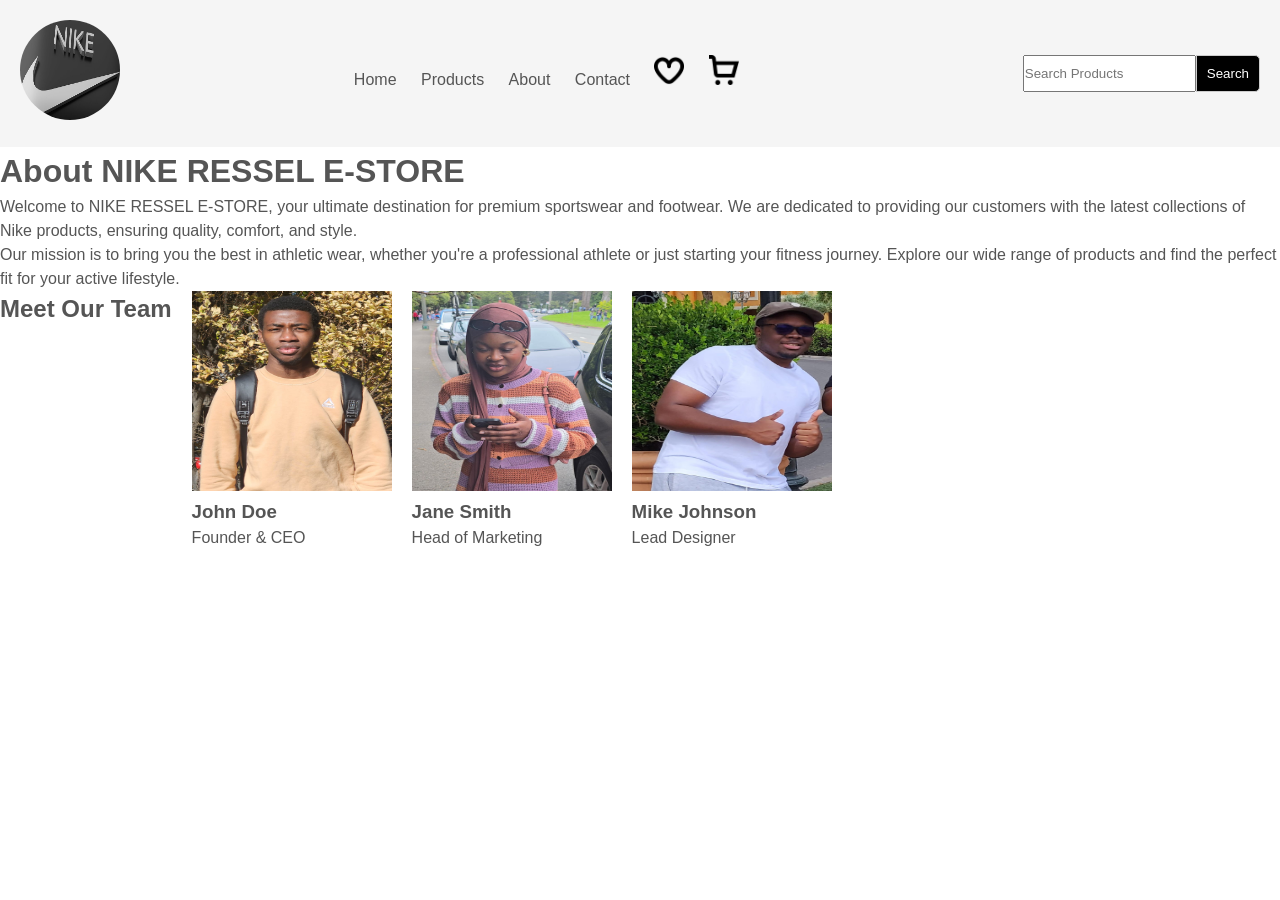
==== E-Web Project/About.html @ 63c227db "Initial commit" ====
<!DOCTYPE html>
<html lang="en">
    <head>
        <meta charset="UTF-8">
        <meta name="viewport" content="width=device-width, initial-scale=1.0">
        <title>About NIKE RESSEL E-STORE</title>
        <link rel="stylesheet" href="style.css">
    </head>

    <body class="body">

        <!-- <div class="container"> -->
            <div class="header">
                <div class="navbar">
                    <div class="logo">
                        <a href="Home.html" class="back_home"><img src="images/nike-3d-logo.jpg" alt="NIKE Logo" class="logo_style"></a>
                    </div>

                    <nav>
                        <ul>
                            <li><a href="Home.html" class="ca">Home</a></li>
                            <li><a href="Products.html" class="ca">Products</a></li>
                            <li><a href="About.html" class="ca">About</a></li>
                            <li><a href="Contact.html" class="ca">Contact</a></li>
                            
                            <img src="images/heart.png" width="30px" height="30px" alt="Like">
                            <img src="images/shopping-cart.png" width="30px" height="30px" alt="Cart">
                        </ul>
                    </nav>

                    <div class="search">
                        <input type="text" placeholder="Search Products" class="search-box">
                        <button type="submit" class="btn_search">Search</button>
                    </div>
                </div>
            </div>

            <div class="about-section">
                <h1>About NIKE RESSEL E-STORE</h1>
                <p>Welcome to NIKE RESSEL E-STORE, your ultimate destination for premium sportswear and footwear. We are dedicated to providing our customers with the latest collections of Nike products, ensuring quality, comfort, and style.</p>
                <p>Our mission is to bring you the best in athletic wear, whether you're a professional athlete or just starting your fitness journey. Explore our wide range of products and find the perfect fit for your active lifestyle.</p>

            </div>

            <div class="team-section">
                <h2>Meet Our Team</h2>
                <div class="team-member">
                    <img src="images/About/Team_member_1.jpeg" alt="Team Member 1" width="200px" height="200px">
                    <h3>John Doe</h3>
                    <p>Founder & CEO</p>
                </div>
                <div class="team-member">
                    <img src="images/About/Team_member_2.jpeg" alt="Team Member 2" width="200px" height="200px">
                    <h3>Jane Smith</h3>
                    <p>Head of Marketing</p>
                </div>
                <div class="team-member">
                    <img src="images/About/Team_member_3.jpeg" alt="Team Member 3" width="200px" height="200px">
                    <h3>Mike Johnson</h3>
                    <p>Lead Designer</p>
                </div>
            
        <!-- </div> -->
    </body>

</html>
---- E-Web Project/style.css ----
*{
    margin: 0;
    padding: 0;
    box-sizing: border-box;
}

.navbar{
    display: flex;
    padding: 20px;
    align-items: center;
}

nav{
    text-align: right;
    flex: 1;
}

nav ul{
    text-align: center;
}

nav ul li{
    list-style: none;
    display: inline-block;
    margin-right: 20px;
}

nav img{
    margin-right: 20px;
}

a{
    text-decoration: none;
    color: #555555;
}

.ca:hover{
    border: 1px solid #070707;
    padding: 5px 10px;
    border-radius: 30px;
    transition: 0.5s;
}

ul img:hover{
    border: 1px solid #111010;
    padding: 5px 10px;
    border-radius: 30px;
    transition: 0.5s;
}

.row{
    flex-wrap: wrap;
    align-items: left;
}

.btn{
    display: inline-block;
    background: #000;
    color: #fff;
    padding: 8px 30px;
    margin: 30px 0;
    border-radius: 30px;
}

.btn:hover{
    background: #bc99438e;
    text-decoration: none;
    transition: 0.5;
    padding: 10px 20px;
    border-radius: 30px;
}

.logo_style{
    width: 100px;           /* Set desired width */
    height: 100px;          /* Set desired height */
    border-radius: 50%;     /* Makes it a perfect circle */
}

.header{
    background: #f5f5f5;
    text-align: center;
    position: sticky; /* Makes it stick */
    top: 0;           /* Sticks to the top */ 
}

.search{
    display: flex;
    margin-left: 30px;
}

.text{
    padding: 10px;
    border: 1px solid #ccc;
    border-radius: 5px 0 0 5px;
    outline: none;
}

.btn_search{
    padding: 10px;
    border: 1px solid #ccc;
    background: black;
    color: white;
    border-radius: 0 5px 5px 0;
    cursor: pointer;
}

.btn_search:hover{
    background: #bc99438e;
    text-decoration: none;
    padding: 5px, 15px;
    border-radius: 30px;
    transition: 0.5;
}

.col-2 img{
    max-width: 100%;
    height: auto;
    border-radius: 10px;
}

.container{
    margin: auto;
    text-autospace: 0.5px;
    text-align: center;
    
}

.col-3{
    flex-basis: 30%;
    min-width: 250px;
    margin-bottom: 30px;
    display: inline-block;
}

.col-3 img{
   
   margin: 20px 0px 20px 20px;
}

.click{
    display: inline-block;
    background: #141414;
    color: #fff;
    padding: 8px 30px;
    margin: 30px 0;
    border-radius: 30px;
}

.click:hover{
    background: #bc99438e;
    text-decoration: none;
}

.body{
    font-family: Arial, Helvetica, sans-serif;
    line-height: 1.5;
    color: #555;
    background-color: linear-gradient(90deg, #e2e2e2, #c9d6ff);
}

/* The About Styles */
.team-section{
    display: flex;
    column-gap: 20px;
}

footer{
    background: #333;
    color: #fff;
    text-align: center;
    font-size: 14px;
    padding-bottom: 10px;
    padding-top: 10px;
    
}



/* @media (min-width: 630px){
    .container .row .col-2 img{
        width: 100%;
        margin:auto;
        height: 400px;
        
    }
} */
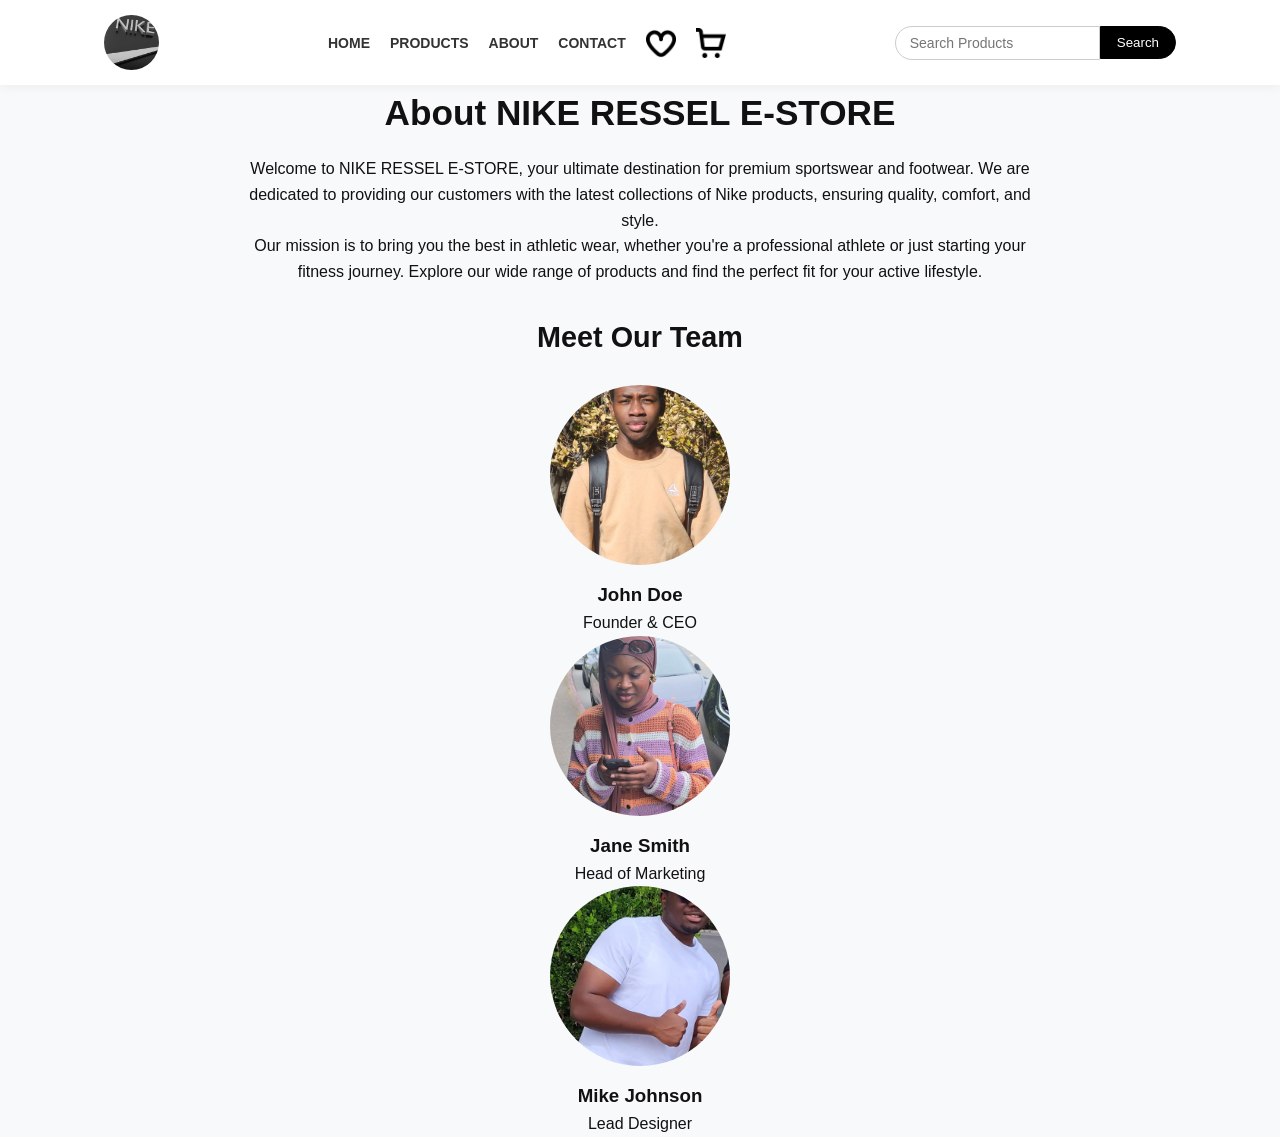
==== commit 563a0a8f: "Update links in About.html to point to index.html" ====
--- a/E-Web Project/About.html
+++ b/E-Web Project/About.html
@@ -13,12 +13,12 @@
             <div class="header">
                 <div class="navbar">
                     <div class="logo">
-                        <a href="Home.html" class="back_home"><img src="images/nike-3d-logo.jpg" alt="NIKE Logo" class="logo_style"></a>
+                        <a href="index.html" class="back_home"><img src="images/nike-3d-logo.jpg" alt="NIKE Logo" class="logo_style"></a>
                     </div>
 
                     <nav>
                         <ul>
-                            <li><a href="Home.html" class="ca">Home</a></li>
+                            <li><a href="index.html" class="ca">Home</a></li>
                             <li><a href="Products.html" class="ca">Products</a></li>
                             <li><a href="About.html" class="ca">About</a></li>
                             <li><a href="Contact.html" class="ca">Contact</a></li>
@@ -63,4 +63,4 @@
         <!-- </div> -->
     </body>
 
-</html>+</html>
--- a/E-Web Project/style.css
+++ b/E-Web Project/style.css
@@ -1,186 +1,321 @@
-*{
+/* ==========================================================================
+   1. GLOBAL & RESET STYLES
+   ========================================================================== */
+* {
     margin: 0;
     padding: 0;
     box-sizing: border-box;
 }
 
-.navbar{
-    display: flex;
+body {
+    font-family: 'Segoe UI', Roboto, Helvetica, Arial, sans-serif;
+    line-height: 1.6;
+    color: #111111;
+    background-color: #f8f9fa;
+}
+
+a {
+    text-decoration: none;
+    color: inherit;
+}
+
+img {
+    max-width: 100%;
+    display: block;
+}
+
+.header {
+    background: #ffffff;
+    box-shadow: 0 2px 10px rgba(0, 0, 0, 0.05);
+    position: sticky;
+    top: 0;
+    z-index: 1000;
+}
+
+.navbar {
+    display: flex;
+    align-items: center;
+    justify-content: space-between;
+    padding: 15px 5%;
+    max-width: 1200px;
+    margin: 0 auto;
+}
+
+.logo_style {
+    width: 55px;
+    height: 55px;
+    object-fit: cover;
+    border-radius: 50%;
+}
+
+nav ul {
+    display: flex;
+    align-items: center;
+    gap: 20px;
+    list-style: none;
+}
+
+nav ul li a {
+    font-weight: 600;
+    font-size: 14px;
+    text-transform: uppercase;
+    color: #333333;
+    transition: color 0.3s ease;
+}
+
+nav ul li a:hover,
+.ca:hover {
+    color: #0071e3;
+    border: none;
+}
+
+nav ul img {
+    cursor: pointer;
+    transition: transform 0.2s ease;
+}
+
+nav ul img:hover {
+    transform: scale(1.1);
+}
+
+/* Search Bar */
+.search {
+    display: flex;
+    align-items: center;
+}
+
+.search-box {
+    padding: 8px 14px;
+    border: 1px solid #cccccc;
+    border-radius: 20px 0 0 20px;
+    outline: none;
+    font-size: 14px;
+}
+
+.btn_search {
+    padding: 8px 16px;
+    border: 1px solid #000000;
+    background: #000000;
+    color: #ffffff;
+    border-radius: 0 20px 20px 0;
+    cursor: pointer;
+    font-weight: 500;
+    transition: background 0.3s ease;
+}
+
+.btn_search:hover {
+    background: #333333;
+}
+
+
+.container {
+    max-width: 1200px;
+    margin: 40px auto;
+    padding: 0 20px;
+}
+
+/* Banner / Hero Row */
+.row {
+    display: flex;
+    flex-wrap: wrap;
+    align-items: center;
+    justify-content: space-between;
+    gap: 30px;
+    margin-bottom: 40px;
+}
+
+.col-2 {
+    flex: 1 1 400px;
+}
+
+.col-2 h1 {
+    font-size: 2.5rem;
+    line-height: 1.2;
+    margin-bottom: 15px;
+}
+
+.col-2 p, .col-2 p1 {
+    font-size: 1rem;
+    color: #555555;
+    margin-bottom: 20px;
+    display: block;
+}
+
+.col-2 img {
+    width: 100%;
+    height: auto;
+    border-radius: 12px;
+    object-fit: cover;
+}
+
+
+.collections-row {
+    display: grid;
+    grid-template-columns: repeat(auto-fit, minmax(280px, 1fr));
+    gap: 20px;
+    margin: 40px 0;
+}
+
+.collections-row .col-3 {
+    padding: 0;
+    background: transparent;
+    box-shadow: none;
+    border-radius: 12px;
+    overflow: hidden;
+}
+
+.collections-row .col-3 img {
+    width: 100%;
+    height: 420px; /* Sized for vertical lookbook photos */
+    object-fit: cover;
+    border-radius: 12px;
+    margin: 0;
+    transition: transform 0.3s ease;
+}
+
+.collections-row .col-3 img:hover {
+    transform: scale(1.02);
+}
+
+.categories h2 {
+    font-size: 1.8rem;
+    margin-bottom: 20px;
+    text-align: left;
+}
+
+.categories .row {
+    display: grid;
+    grid-template-columns: repeat(auto-fit, minmax(240px, 1fr));
+    gap: 25px;
+    margin-top: 20px;
+}
+
+.col-3 {
+    background: #ffffff;
     padding: 20px;
-    align-items: center;
-}
-
-nav{
-    text-align: right;
-    flex: 1;
-}
-
-nav ul{
+    border-radius: 12px;
+    box-shadow: 0 4px 15px rgba(0, 0, 0, 0.03);
     text-align: center;
-}
-
-nav ul li{
-    list-style: none;
+    display: flex;
+    flex-direction: column;
+    justify-content: space-between;
+    transition: transform 0.3s ease, box-shadow 0.3s ease;
+}
+
+.col-3:hover {
+    transform: translateY(-5px);
+    box-shadow: 0 8px 25px rgba(0, 0, 0, 0.08);
+}
+
+.col-3 img {
+    width: 100%;
+    height: 240px;
+    object-fit: cover;
+    border-radius: 8px;
+    margin-bottom: 15px;
+}
+
+.col-3 h3 {
+    font-size: 16px;
+    font-weight: 600;
+    margin-bottom: 6px;
+}
+
+.col-3 p {
+    font-size: 14px;
+    color: #666666;
+    margin-bottom: 8px;
+}
+
+.click, 
+.btn {
     display: inline-block;
-    margin-right: 20px;
-}
-
-nav img{
-    margin-right: 20px;
-}
-
-a{
+    background: #111111;
+    color: #ffffff;
+    padding: 10px 24px;
+    border-radius: 25px;
+    font-weight: 500;
+    font-size: 14px;
+    transition: background 0.3s ease;
+    border: none;
+    cursor: pointer;
+}
+
+.click:hover, 
+.btn:hover {
+    background: #333333;
     text-decoration: none;
-    color: #555555;
-}
-
-.ca:hover{
-    border: 1px solid #070707;
-    padding: 5px 10px;
-    border-radius: 30px;
-    transition: 0.5s;
-}
-
-ul img:hover{
-    border: 1px solid #111010;
-    padding: 5px 10px;
-    border-radius: 30px;
-    transition: 0.5s;
-}
-
-.row{
-    flex-wrap: wrap;
-    align-items: left;
-}
-
-.btn{
-    display: inline-block;
-    background: #000;
-    color: #fff;
-    padding: 8px 30px;
-    margin: 30px 0;
-    border-radius: 30px;
-}
-
-.btn:hover{
-    background: #bc99438e;
-    text-decoration: none;
-    transition: 0.5;
-    padding: 10px 20px;
-    border-radius: 30px;
-}
-
-.logo_style{
-    width: 100px;           /* Set desired width */
-    height: 100px;          /* Set desired height */
-    border-radius: 50%;     /* Makes it a perfect circle */
-}
-
-.header{
-    background: #f5f5f5;
+}
+
+.contact-section {
+    max-width: 600px;
+    margin: 40px auto;
+    background: #ffffff;
+    padding: 30px;
+    border-radius: 12px;
+    box-shadow: 0 4px 15px rgba(0, 0, 0, 0.03);
+}
+
+.contact-section h1 {
+    margin-bottom: 10px;
+}
+
+.contact-section form {
+    display: flex;
+    flex-direction: column;
+    gap: 15px;
+    margin-top: 20px;
+    text-align: left;
+}
+
+.contact-section input,
+.contact-section textarea {
+    width: 100%;
+    padding: 10px 14px;
+    border: 1px solid #ccc;
+    border-radius: 6px;
+    font-family: inherit;
+}
+
+/* About Page Specific Styles */
+
+.about-section {
     text-align: center;
-    position: sticky; /* Makes it stick */
-    top: 0;           /* Sticks to the top */ 
-}
-
-.search{
-    display: flex;
-    margin-left: 30px;
-}
-
-.text{
-    padding: 10px;
-    border: 1px solid #ccc;
-    border-radius: 5px 0 0 5px;
-    outline: none;
-}
-
-.btn_search{
-    padding: 10px;
-    border: 1px solid #ccc;
-    background: black;
-    color: white;
-    border-radius: 0 5px 5px 0;
-    cursor: pointer;
-}
-
-.btn_search:hover{
-    background: #bc99438e;
-    text-decoration: none;
-    padding: 5px, 15px;
-    border-radius: 30px;
-    transition: 0.5;
-}
-
-.col-2 img{
-    max-width: 100%;
-    height: auto;
-    border-radius: 10px;
-}
-
-.container{
-    margin: auto;
-    text-autospace: 0.5px;
+    max-width: 800px;
+    margin: 0 auto 30px auto;
+}
+
+.about-section h1 {
+    font-size: 2.2rem;
+    margin-bottom: 15px;
+}
+
+.team-section {
     text-align: center;
-    
-}
-
-.col-3{
-    flex-basis: 30%;
-    min-width: 250px;
-    margin-bottom: 30px;
-    display: inline-block;
-}
-
-.col-3 img{
-   
-   margin: 20px 0px 20px 20px;
-}
-
-.click{
-    display: inline-block;
-    background: #141414;
-    color: #fff;
-    padding: 8px 30px;
-    margin: 30px 0;
-    border-radius: 30px;
-}
-
-.click:hover{
-    background: #bc99438e;
-    text-decoration: none;
-}
-
-.body{
-    font-family: Arial, Helvetica, sans-serif;
-    line-height: 1.5;
-    color: #555;
-    background-color: linear-gradient(90deg, #e2e2e2, #c9d6ff);
-}
-
-/* The About Styles */
-.team-section{
-    display: flex;
-    column-gap: 20px;
-}
-
-footer{
-    background: #333;
-    color: #fff;
+}
+
+.team-section h2 {
+    font-size: 1.8rem;
+    margin-bottom: 25px;
+}
+
+.team-member img {
+    border-radius: 50%;
+    width: 180px;
+    height: 180px;
+    object-fit: cover;
+    margin: 0 auto 15px auto;
+}
+
+footer {
+    background: #111111;
+    color: #aaaaaa;
     text-align: center;
-    font-size: 14px;
-    padding-bottom: 10px;
-    padding-top: 10px;
-    
-}
-
-
-
-/* @media (min-width: 630px){
-    .container .row .col-2 img{
-        width: 100%;
-        margin:auto;
-        height: 400px;
-        
-    }
-} */+    padding: 30px 20px;
+    margin-top: 60px;
+    font-size: 14px;
+}
+
+footer p {
+    line-height: 1.8;
+}
